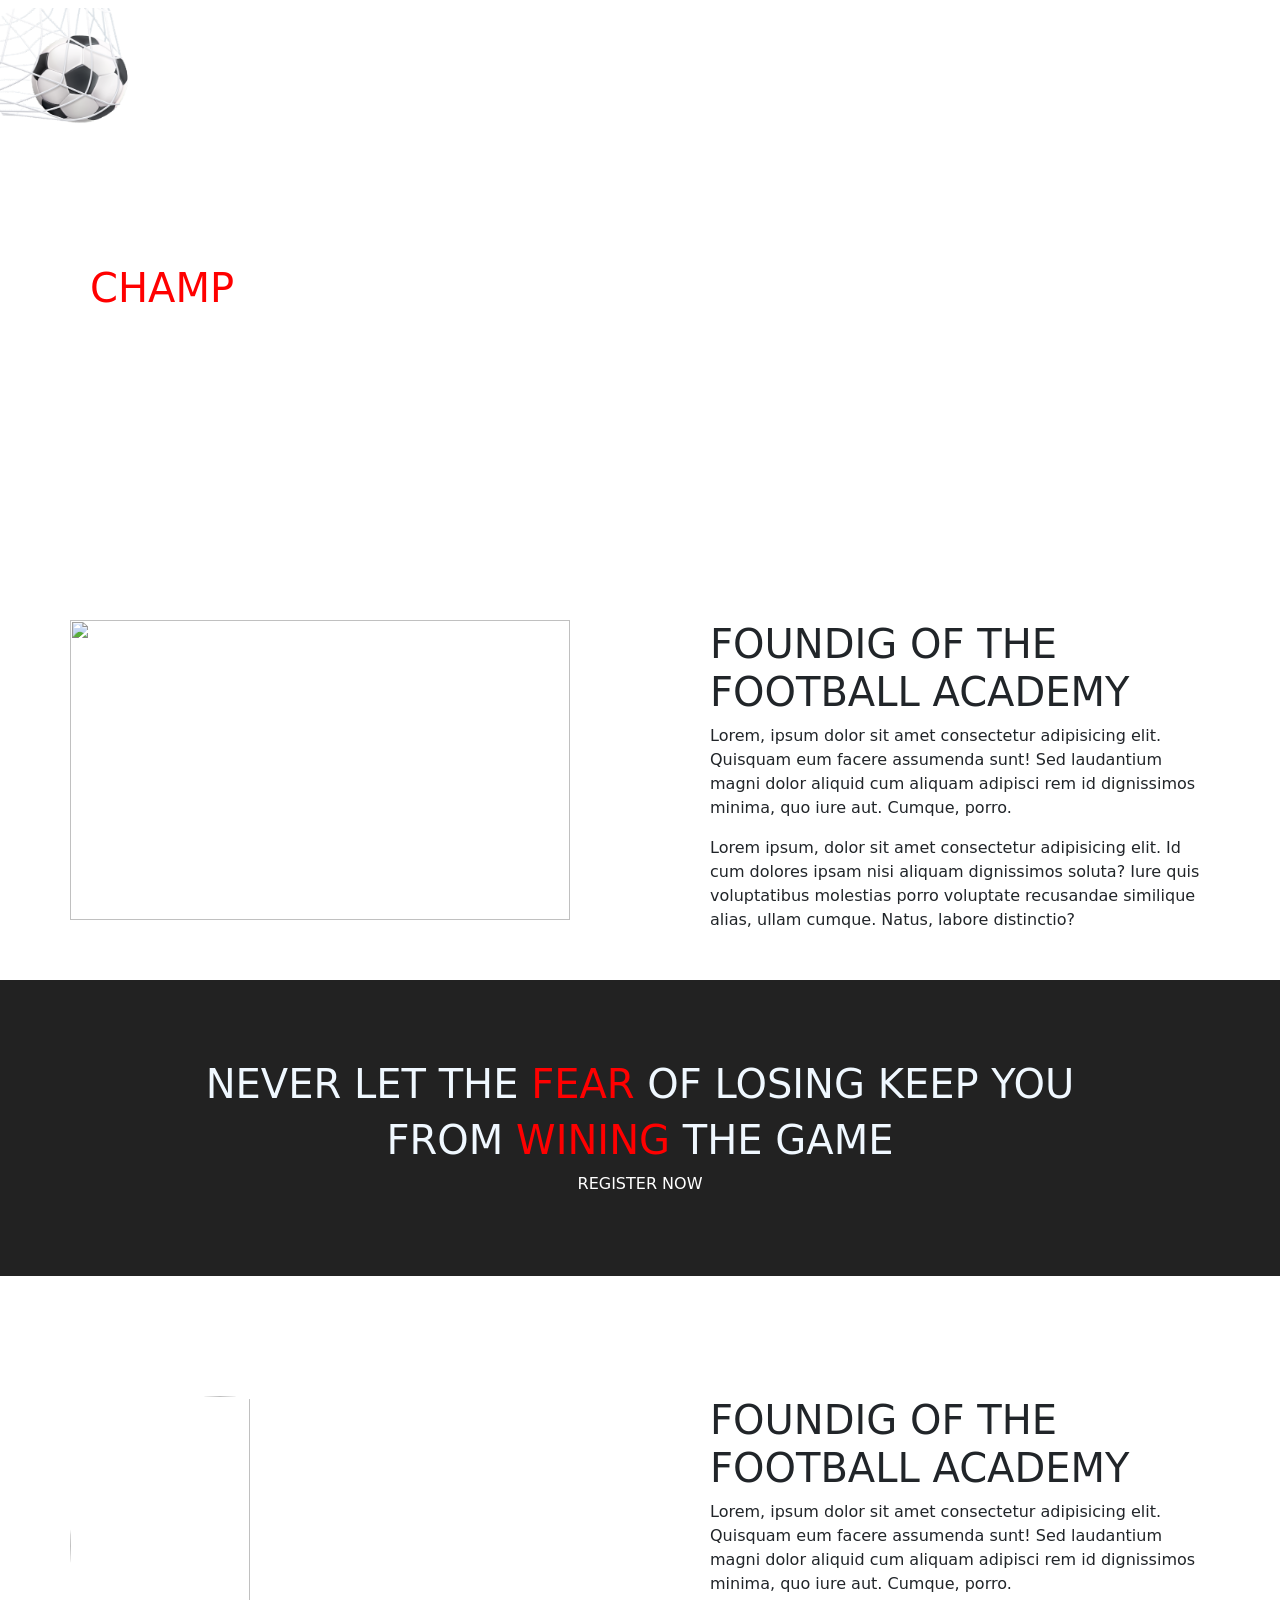
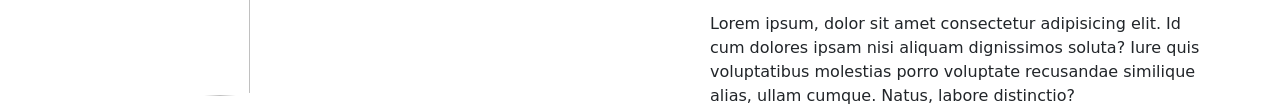
==== index.html @ 8cf81455 "football webpage" ====
<!DOCTYPE html>
<html lang="en">

<head>
  <meta charset="UTF-8">
  <meta name="viewport" content="width=device-width, initial-scale=1.0">
  <title>Document</title>
   <link href="https://cdn.jsdelivr.net/npm/bootstrap@5.3.8/dist/css/bootstrap.min.css" rel="stylesheet" integrity="sha384-sRIl4kxILFvY47J16cr9ZwB07vP4J8+LH7qKQnuqkuIAvNWLzeN8tE5YBujZqJLB" crossorigin="anonymous">
  <style>
    .left img {
      height: 200px;
      width: 200px;
    }

    .header{
      height: 500px;
      width: 100%;
      background-image: url(./header.png);
      background-size: cover;
      background-size: 100% 500px;
      background-repeat: no-repeat;
     background-position:center ;
      
    }

    .left {
      display: flex;
    }

    .left a {
      margin-top: 50px;
      font-family: 'Franklin Gothic Medium', 'Arial Narrow', Arial, sans-serif;
      color: white;
    }

    .navbar {
      display: flex;
      justify-content: space-between;
    }


    .right {
     display: flex;
     margin-top:-70px;
    }

    .right a{
      padding-right: 10px;
      font-family: 'Franklin Gothic Medium', 'Arial Narrow', Arial, sans-serif;
    }
    .right{
      margin-right: 90px;
    }

    

    .main-content h1{
       margin-left  : 50px;
    }

    .main-content span{
      color: red;
    }

    .left-main{
      height: 300px;
      width: 500px;
    }

    .right-main {
      height: 300px;
      width:500px ;
    }

    .right-main img{
      width: 100%;
      height: 100%;
    }

     .main-section3  img{
      width: 60%;
      height: 100%;
      border-radius: 50%;
    }

    .main-section{
      display: flex;
     justify-content: center;
     justify-content: space-around;
     margin-top: 120px;
     padding-bottom: 10px;
    }

     .main-section3{
      display: flex;
     justify-content: center;
     justify-content: space-around;
     margin-top: 120px;
     padding-bottom: 10px;

    }
    .main-section2{
      margin-top: 50px;
      text-align: center;
      background-color: rgb(34, 34, 34);
      color: aliceblue;
      padding: 80px;
    }

    .sk-color{
      color: red;
    }

    .sk-white-color{
      color: white;
      text-decoration: none;
    }

  </style>
</head>

<body>
  <header class="header">
    <div class="navbar">
      <div class="left">
        <img src="./logo.png" alt="">
        <a class="sk-white-color">CHAMPACAD</a>
      </div>
      <div class="right">
        <a class="sk-white-color" >HOME</a><a class="sk-white-color">ABOUT</a><a class="sk-white-color">REGISTER</a><a class="sk-white-color">CONTACT</a>
      </div>
    </div>

    <div class="main-content">
      <h1 class="sk-white-color">TRAIN LIKE ..<br>A  <span class="sk-heading">CHAMP</span></h1>
    </div>
  </header>

  <div class="main-section">
    <div class="right-main">
      <img src="./picture1 (1).png" alt="">
    </div>
    <div class="left-main">
      <h1>FOUNDIG OF THE FOOTBALL ACADEMY</h1>
      <P>Lorem, ipsum dolor sit amet consectetur adipisicing elit. Quisquam eum facere assumenda sunt! Sed laudantium magni dolor aliquid cum aliquam adipisci rem id dignissimos minima, quo iure aut. Cumque, porro.</P>
      <P>Lorem ipsum, dolor sit amet consectetur adipisicing elit. Id cum dolores ipsam nisi aliquam dignissimos soluta? Iure quis voluptatibus molestias porro voluptate recusandae similique alias, ullam cumque. Natus, labore distinctio?</P>
    </div>
  </div>

  <div class="main-section2">
    <h1>NEVER LET THE <span class="sk-color"> FEAR </span>OF LOSING KEEP YOU </h1>
    <h1>FROM <span class="sk-color"> WINING</span> THE GAME</h1>
    <a class="sk-white-color">REGISTER NOW</a>
  </div>


   <div class="main-section3">
    <div class="right-main">
      <img src="./picture1 (1).png" alt="">
    </div>
    <div class="left-main">
      <h1>FOUNDIG OF THE FOOTBALL ACADEMY</h1>
      <P>Lorem, ipsum dolor sit amet consectetur adipisicing elit. Quisquam eum facere assumenda sunt! Sed laudantium magni dolor aliquid cum aliquam adipisci rem id dignissimos minima, quo iure aut. Cumque, porro.</P>
      <P>Lorem ipsum, dolor sit amet consectetur adipisicing elit. Id cum dolores ipsam nisi aliquam dignissimos soluta? Iure quis voluptatibus molestias porro voluptate recusandae similique alias, ullam cumque. Natus, labore distinctio?</P>
    </div>
  </div>
</body>

</html>
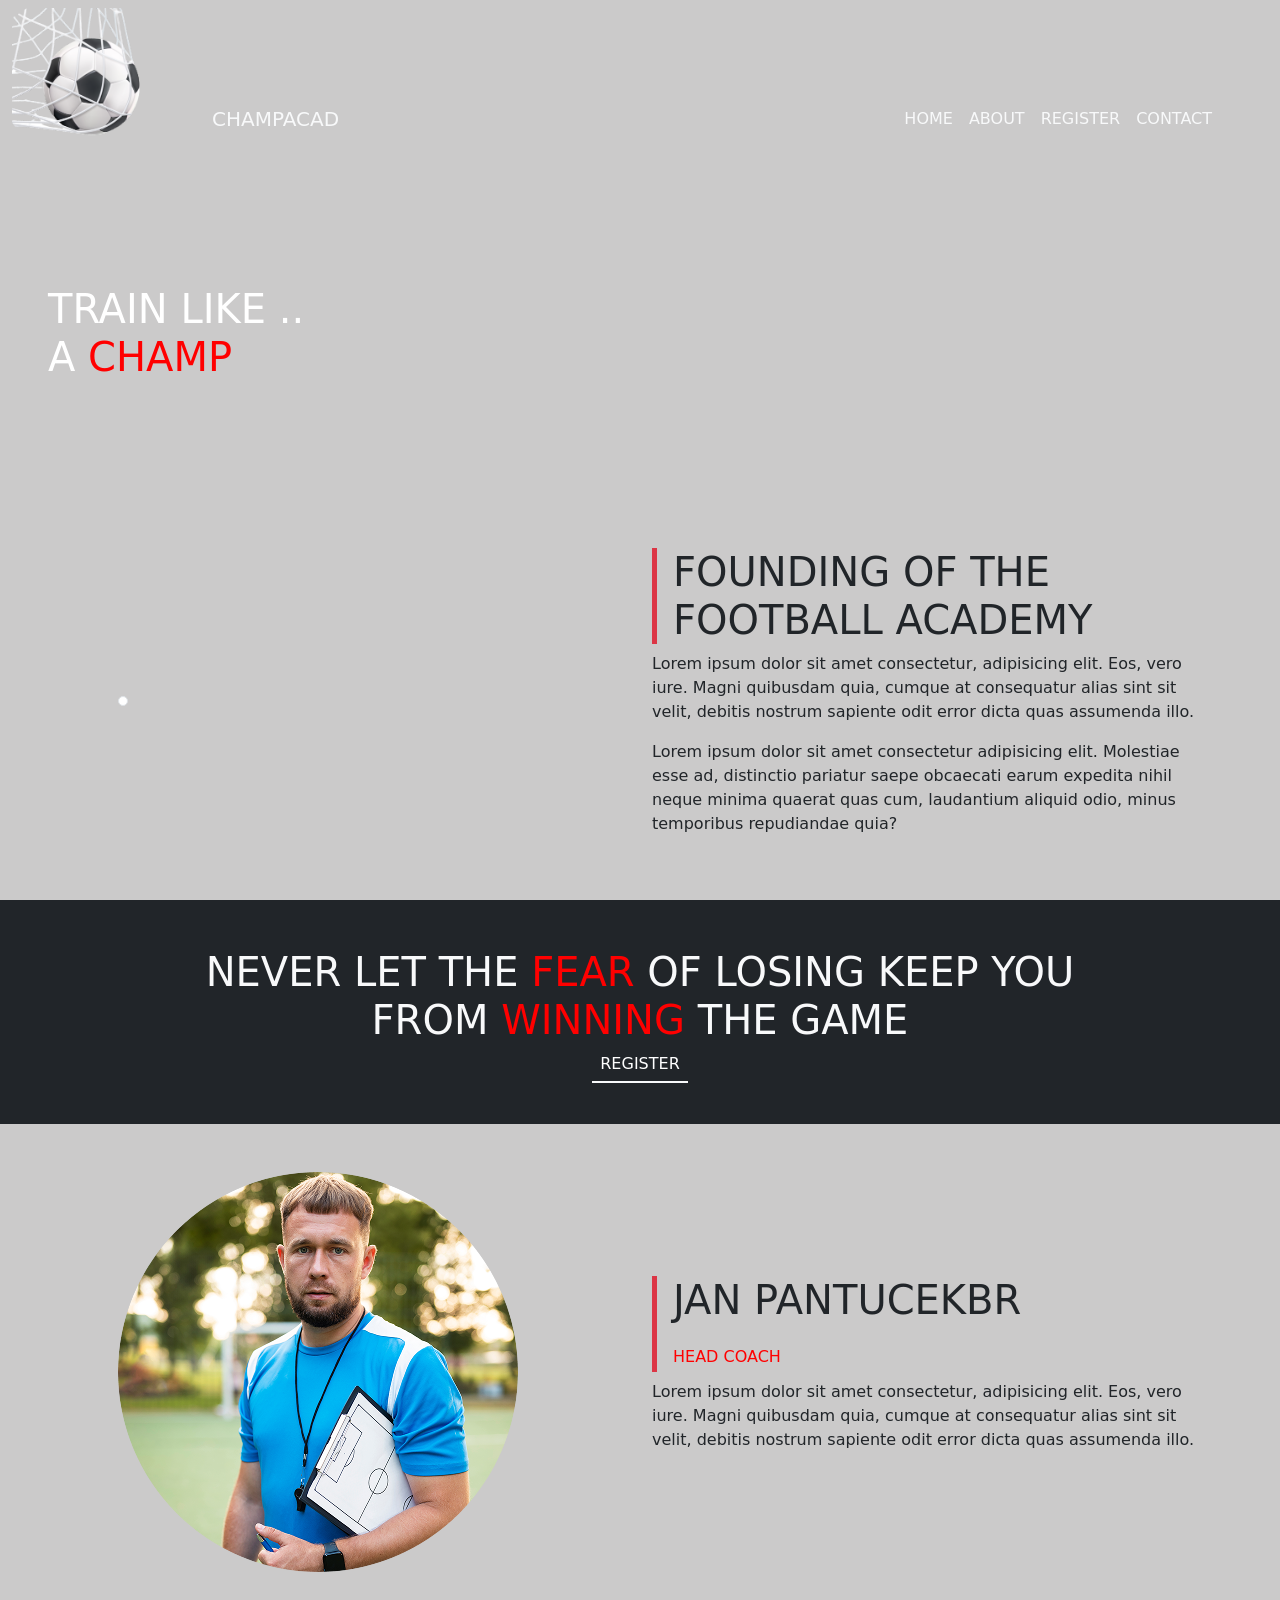
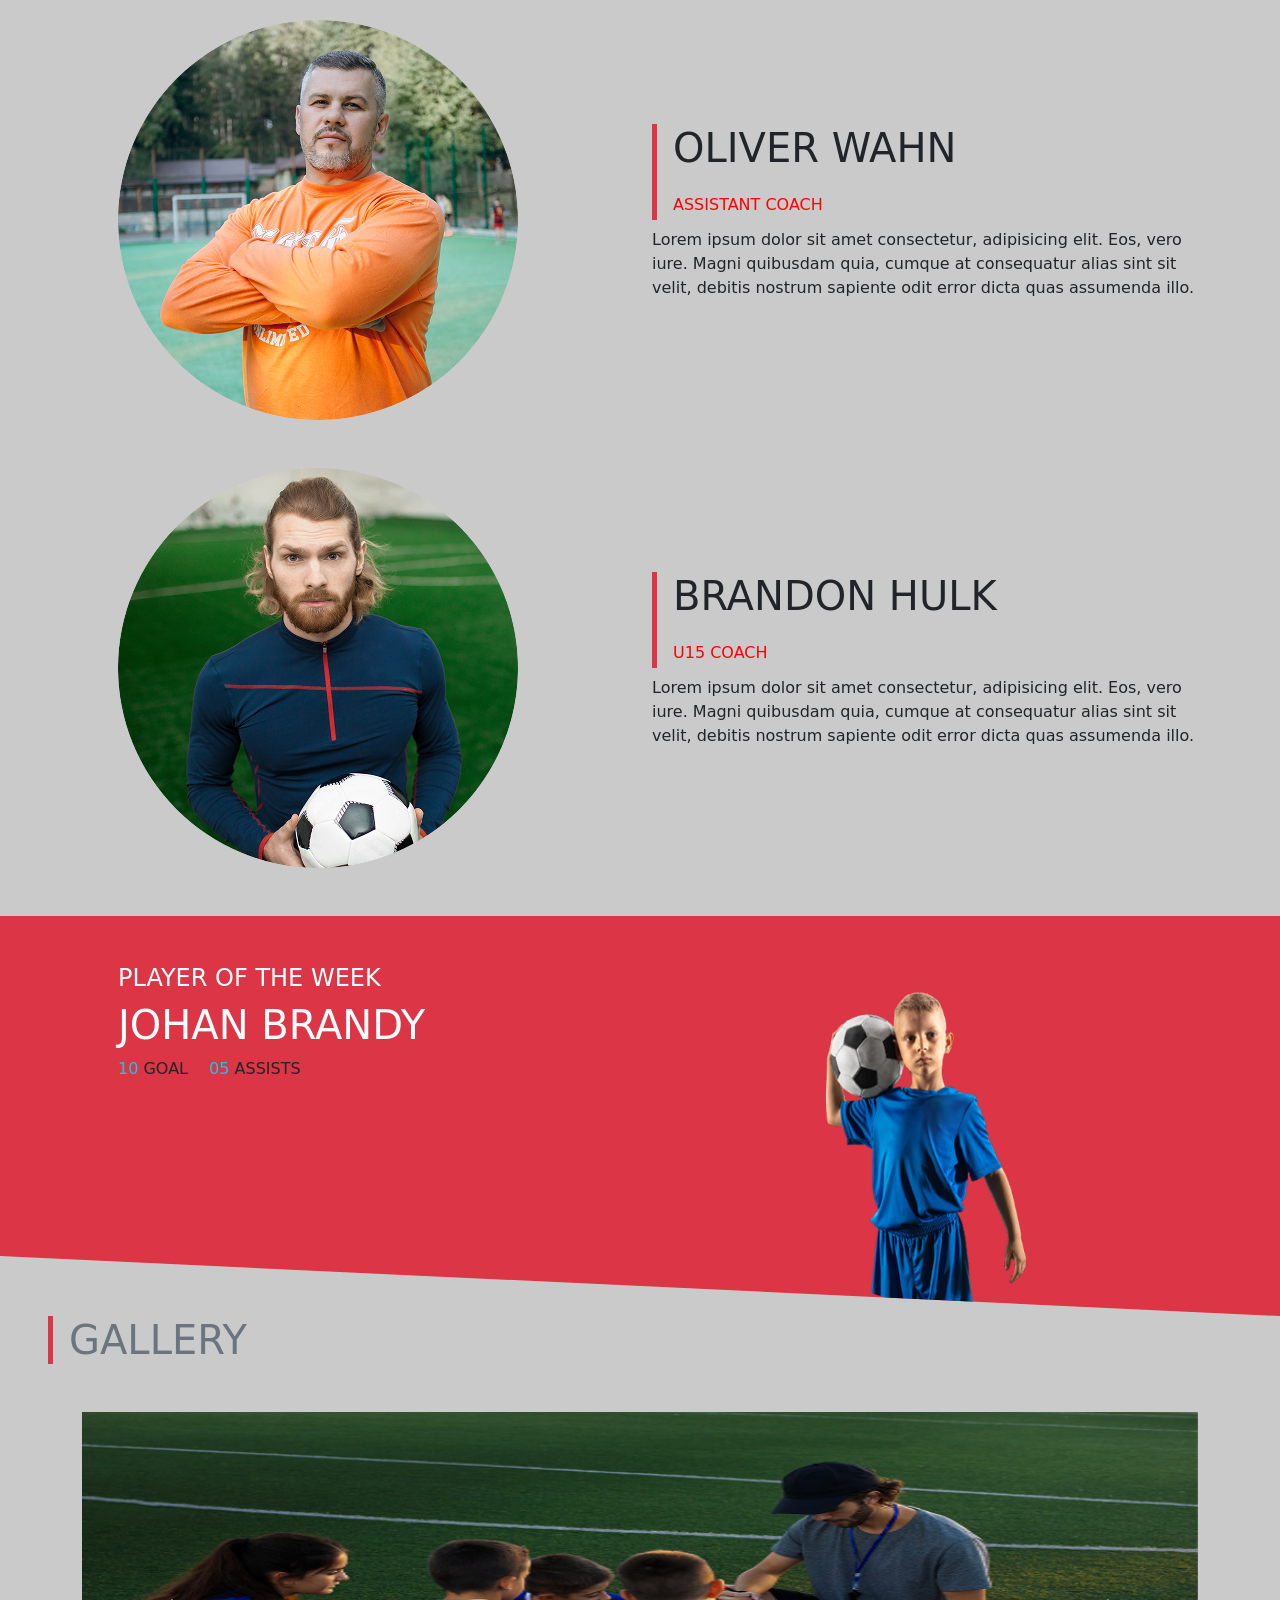
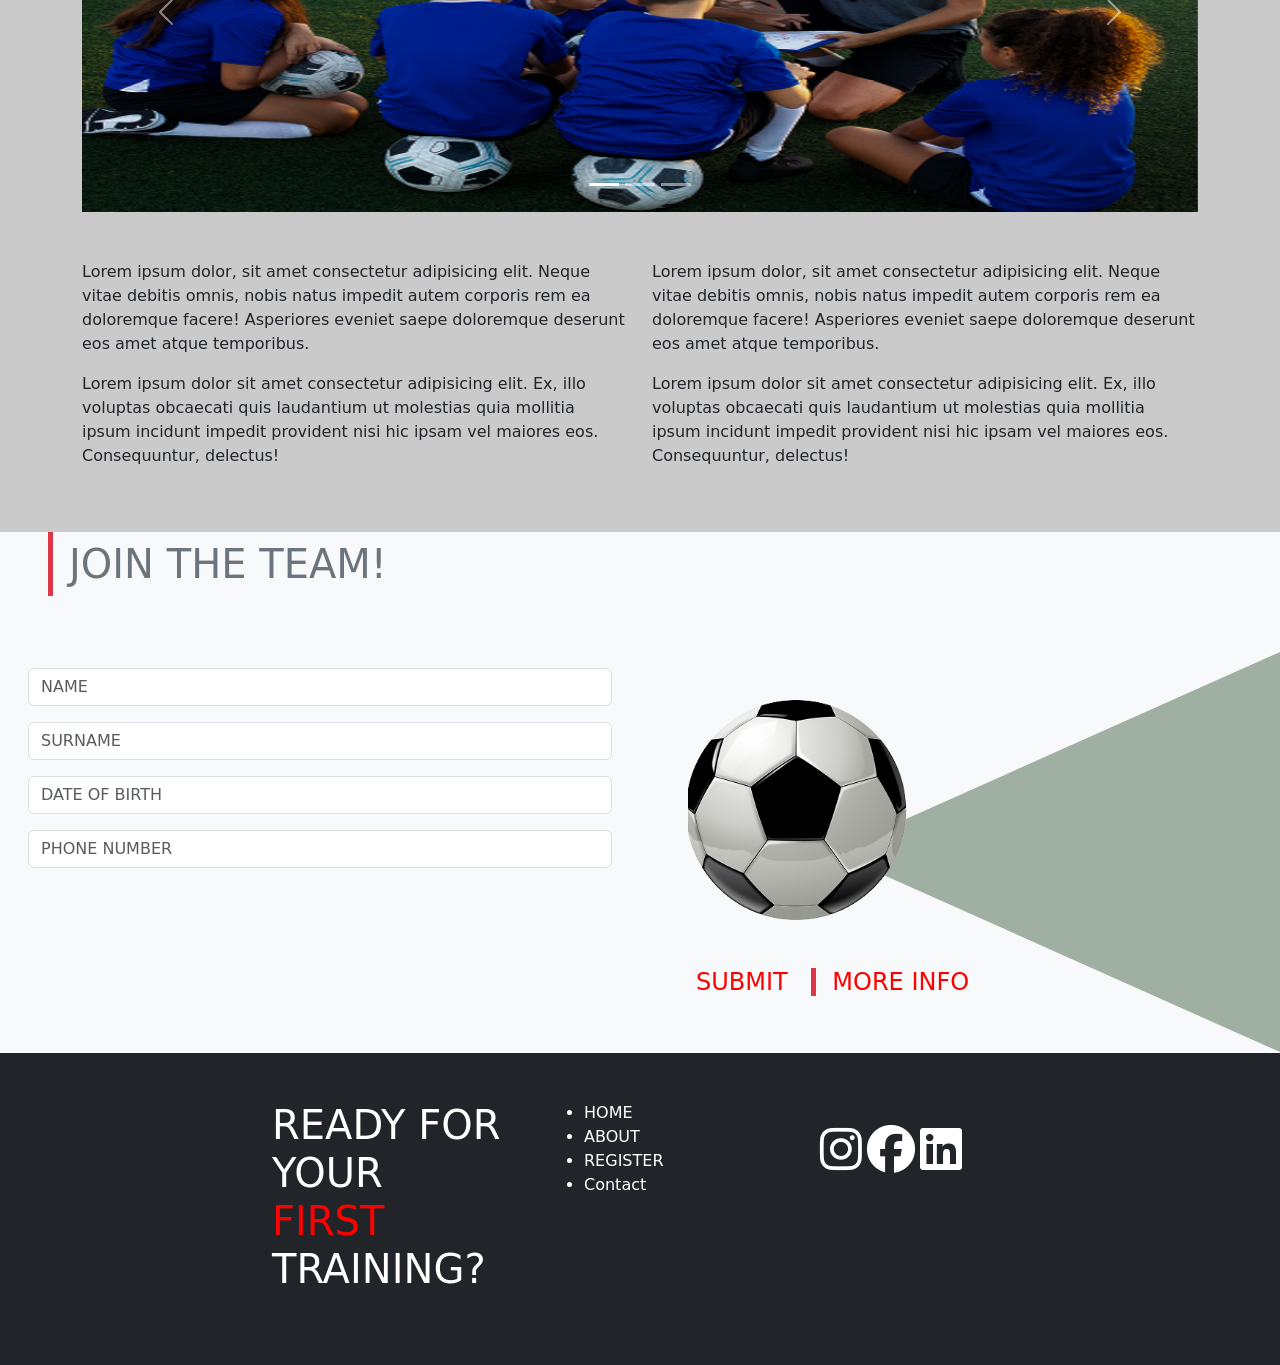
==== commit 05225200: "updated" ====
--- a/index.html
+++ b/index.html
@@ -5,165 +5,253 @@
   <meta charset="UTF-8">
   <meta name="viewport" content="width=device-width, initial-scale=1.0">
   <title>Document</title>
-   <link href="https://cdn.jsdelivr.net/npm/bootstrap@5.3.8/dist/css/bootstrap.min.css" rel="stylesheet" integrity="sha384-sRIl4kxILFvY47J16cr9ZwB07vP4J8+LH7qKQnuqkuIAvNWLzeN8tE5YBujZqJLB" crossorigin="anonymous">
-  <style>
-    .left img {
-      height: 200px;
-      width: 200px;
-    }
-
-    .header{
-      height: 500px;
-      width: 100%;
-      background-image: url(./header.png);
-      background-size: cover;
-      background-size: 100% 500px;
-      background-repeat: no-repeat;
-     background-position:center ;
-      
-    }
-
-    .left {
-      display: flex;
-    }
-
-    .left a {
-      margin-top: 50px;
-      font-family: 'Franklin Gothic Medium', 'Arial Narrow', Arial, sans-serif;
-      color: white;
-    }
-
-    .navbar {
-      display: flex;
-      justify-content: space-between;
-    }
-
-
-    .right {
-     display: flex;
-     margin-top:-70px;
-    }
-
-    .right a{
-      padding-right: 10px;
-      font-family: 'Franklin Gothic Medium', 'Arial Narrow', Arial, sans-serif;
-    }
-    .right{
-      margin-right: 90px;
-    }
-
-    
-
-    .main-content h1{
-       margin-left  : 50px;
-    }
-
-    .main-content span{
-      color: red;
-    }
-
-    .left-main{
-      height: 300px;
-      width: 500px;
-    }
-
-    .right-main {
-      height: 300px;
-      width:500px ;
-    }
-
-    .right-main img{
-      width: 100%;
-      height: 100%;
-    }
-
-     .main-section3  img{
-      width: 60%;
-      height: 100%;
-      border-radius: 50%;
-    }
-
-    .main-section{
-      display: flex;
-     justify-content: center;
-     justify-content: space-around;
-     margin-top: 120px;
-     padding-bottom: 10px;
-    }
-
-     .main-section3{
-      display: flex;
-     justify-content: center;
-     justify-content: space-around;
-     margin-top: 120px;
-     padding-bottom: 10px;
-
-    }
-    .main-section2{
-      margin-top: 50px;
-      text-align: center;
-      background-color: rgb(34, 34, 34);
-      color: aliceblue;
-      padding: 80px;
-    }
-
-    .sk-color{
-      color: red;
-    }
-
-    .sk-white-color{
-      color: white;
-      text-decoration: none;
-    }
-
-  </style>
+  <link rel="stylesheet" href="https://cdnjs.cloudflare.com/ajax/libs/font-awesome/6.5.2/css/all.min.css">
+  <link href="https://cdn.jsdelivr.net/npm/bootstrap@5.3.8/dist/css/bootstrap.min.css" rel="stylesheet"
+    integrity="sha384-sRIl4kxILFvY47J16cr9ZwB07vP4J8+LH7qKQnuqkuIAvNWLzeN8tE5YBujZqJLB" crossorigin="anonymous">
+  <link rel="stylesheet" href="style.css">
 </head>
 
 <body>
-  <header class="header">
-    <div class="navbar">
-      <div class="left">
-        <img src="./logo.png" alt="">
-        <a class="sk-white-color">CHAMPACAD</a>
-      </div>
-      <div class="right">
-        <a class="sk-white-color" >HOME</a><a class="sk-white-color">ABOUT</a><a class="sk-white-color">REGISTER</a><a class="sk-white-color">CONTACT</a>
-      </div>
-    </div>
-
-    <div class="main-content">
-      <h1 class="sk-white-color">TRAIN LIKE ..<br>A  <span class="sk-heading">CHAMP</span></h1>
-    </div>
+  <header>
+    <nav class="navbar navbar-expand-lg  ">  
+      <div class="container-fluid justify-content-between">
+        <img src="./logo.png" class="customimg" alt="">
+        <a class="navbar-brand text-light" href="#">CHAMPACAD</a>
+        <button class="navbar-toggler bg-light" type="button" data-bs-toggle="collapse" data-bs-target="#navbarNavDropdown"
+          aria-controls="navbarNavDropdown" aria-expanded="false" aria-label="Toggle navigation">
+          <span class="navbar-toggler-icon"></span>
+        </button>
+        <div class="collapse navbar-collapse justify-content-end me-5" id="navbarNavDropdown">
+          <ul class="navbar-nav">
+            <li class="nav-item">
+              <a class="nav-link text-light " href="#">HOME</a>
+            </li>
+            <li class="nav-item ">
+              <a class="nav-link text-light" href="#">ABOUT</a>
+            </li>
+            <li class="nav-item">
+              <a class="nav-link text-light" href="#">REGISTER</a>
+            </li>
+            <li class="nav-item">
+              <a class="nav-link text-light" href="#">CONTACT</a>
+            </li>
+
+          </ul>
+        </div>
+      </div>
+    </nav>
+    <h1 class="sk-white-color mt-5 mx-5">TRAIN LIKE ..<br>A <span class="sk-heading">CHAMP</span></h1>
   </header>
 
-  <div class="main-section">
-    <div class="right-main">
-      <img src="./picture1 (1).png" alt="">
-    </div>
-    <div class="left-main">
-      <h1>FOUNDIG OF THE FOOTBALL ACADEMY</h1>
-      <P>Lorem, ipsum dolor sit amet consectetur adipisicing elit. Quisquam eum facere assumenda sunt! Sed laudantium magni dolor aliquid cum aliquam adipisci rem id dignissimos minima, quo iure aut. Cumque, porro.</P>
-      <P>Lorem ipsum, dolor sit amet consectetur adipisicing elit. Id cum dolores ipsam nisi aliquam dignissimos soluta? Iure quis voluptatibus molestias porro voluptate recusandae similique alias, ullam cumque. Natus, labore distinctio?</P>
-    </div>
-  </div>
-
-  <div class="main-section2">
-    <h1>NEVER LET THE <span class="sk-color"> FEAR </span>OF LOSING KEEP YOU </h1>
-    <h1>FROM <span class="sk-color"> WINING</span> THE GAME</h1>
-    <a class="sk-white-color">REGISTER NOW</a>
-  </div>
-
-
-   <div class="main-section3">
-    <div class="right-main">
-      <img src="./picture1 (1).png" alt="">
-    </div>
-    <div class="left-main">
-      <h1>FOUNDIG OF THE FOOTBALL ACADEMY</h1>
-      <P>Lorem, ipsum dolor sit amet consectetur adipisicing elit. Quisquam eum facere assumenda sunt! Sed laudantium magni dolor aliquid cum aliquam adipisci rem id dignissimos minima, quo iure aut. Cumque, porro.</P>
-      <P>Lorem ipsum, dolor sit amet consectetur adipisicing elit. Id cum dolores ipsam nisi aliquam dignissimos soluta? Iure quis voluptatibus molestias porro voluptate recusandae similique alias, ullam cumque. Natus, labore distinctio?</P>
-    </div>
-  </div>
+  <div class="container my-5">
+    <div class="row align-items-center justify-content-center">
+      <div class="col-12 col-md-6 px-5">
+        <img src="./picture1 (1).png" class="img-fluid   img-thumbnail" alt="">
+      </div>
+      <div class="col-12 col-md-6">
+        <h1 class=" border-start border-5 border-danger ps-3">FOUNDING OF THE <br>FOOTBALL ACADEMY</h1>
+        <P>Lorem ipsum dolor sit amet consectetur, adipisicing elit. Eos, vero iure. Magni quibusdam quia, cumque at
+          consequatur alias sint sit velit, debitis nostrum sapiente odit error dicta quas assumenda illo.</P>
+        <P>Lorem ipsum dolor sit amet consectetur adipisicing elit. Molestiae esse ad, distinctio pariatur saepe
+          obcaecati earum expedita nihil neque minima quaerat quas cum, laudantium aliquid odio, minus temporibus
+          repudiandae quia?</P>
+      </div>
+    </div>
+  </div>
+
+
+  <div class="container-fluid text-center bg-dark text-light p-5 h-100">
+    <h1>NEVER LET THE <span class="sk-heading">FEAR</span> OF LOSING KEEP YOU <br> FROM <span
+        class="sk-heading">WINNING</span> THE GAME</h1>
+    <a class="sk-white-color border-bottom border-2 border-light p-2">REGISTER</a>
+  </div>
+
+
+
+  <div class="container my-5">
+    <div class="row align-items-center justify-content-center">
+      <div class="col-12 col-md-6 px-5">
+        <img src="./Ellipse 1.png" class="img-fluid rounded-circle " alt="">
+      </div>
+      <div class="col-12 col-md-6">
+        <h1 class=" border-start border-5 border-danger ps-3">JAN PANTUCEKBR<br><span class="sk-heading h6">HEAD
+            COACH</span>
+        </h1>
+        <P>Lorem ipsum dolor sit amet consectetur, adipisicing elit. Eos, vero iure. Magni quibusdam quia, cumque at
+          consequatur alias sint sit velit, debitis nostrum sapiente odit error dicta quas assumenda illo.</P>
+      </div>
+    </div>
+  </div>
+
+
+  <div class="container my-5">
+    <div class="row align-items-center justify-content-center">
+      <div class="col-12 col-md-6 px-5">
+        <img src="./Ellipse 5.png" class="img-fluid rounded-circle " alt="">
+      </div>
+      <div class="col-12 col-md-6">
+        <h1 class=" border-start border-5 border-danger ps-3">OLIVER WAHN <br><span class="sk-heading h6">ASSISTANT
+            COACH</span>
+        </h1>
+        <P>Lorem ipsum dolor sit amet consectetur, adipisicing elit. Eos, vero iure. Magni quibusdam quia, cumque at
+          consequatur alias sint sit velit, debitis nostrum sapiente odit error dicta quas assumenda illo.</P>
+      </div>
+    </div>
+  </div>
+
+
+
+  <div class="container my-5">
+    <div class="row align-items-center justify-content-center">
+      <div class="col-12 col-md-6 px-5">
+        <img src="./Ellipse 6.png" class="img-fluid rounded-circle " alt="">
+      </div>
+      <div class="col-12 col-md-6">
+        <h1 class=" border-start border-5 border-danger ps-3">BRANDON HULK <br><span class="sk-heading h6">U15
+            COACH</span>
+        </h1>
+        <P>Lorem ipsum dolor sit amet consectetur, adipisicing elit. Eos, vero iure. Magni quibusdam quia, cumque at
+          consequatur alias sint sit velit, debitis nostrum sapiente odit error dicta quas assumenda illo.</P>
+      </div>
+    </div>
+  </div>
+
+
+
+
+  <div class="position-relative overflow-hidden" style="height:400px;">
+
+    <!-- Rotated background -->
+    <div class="bg-danger position-absolute start-0 top-0 w-100 player-section">
+      <!-- Content -->
+      <div class="container text-white pt-5 ps-5 d-flex justify-content-between">
+
+        <div class="col-md-6">
+          <h4>PLAYER OF THE WEEK</h4>
+          <h1>JOHAN BRANDY</h1>
+          <p class="text-dark"><span class="text-info">10 </span>GOAL <span class="ms-3 text-info">05 </span>ASSISTS</p>
+        </div>
+
+        <div class="col-md-6">
+          <img src="./player 1 (1).png" class="customimg2" alt="">
+        </div>
+
+      </div>
+    </div>
+
+
+  </div>
+  <h1 class="border-start border-5 border-danger text-secondary ps-3 ms-5">GALLERY</h1>
+
+
+
+  <div class="container mt-5">
+  <div id="carouselExampleIndicators" class="carousel slide mb-5">
+  <div class="carousel-indicators">
+    <button type="button" data-bs-target="#carouselExampleIndicators" data-bs-slide-to="0" class="active" aria-current="true" aria-label="Slide 1"></button>
+    <button type="button" data-bs-target="#carouselExampleIndicators" data-bs-slide-to="1" aria-label="Slide 2"></button>
+    <button type="button" data-bs-target="#carouselExampleIndicators" data-bs-slide-to="2" aria-label="Slide 3"></button>
+  </div>
+  <div class="carousel-inner">
+    <div class="carousel-item active">
+      <img src="./train3 1.png " class="d-block w-100 customImage" alt="...">
+    </div>
+    <div class="carousel-item">
+      <img src="./train1 1.png" class="d-block w-100 customImage" alt="...">
+    </div>
+    <div class="carousel-item">
+      <img src="./train2 1.png" class="d-block w-100 customImage" alt="...">
+    </div>
+  </div>
+  <button class="carousel-control-prev" type="button" data-bs-target="#carouselExampleIndicators" data-bs-slide="prev">
+    <span class="carousel-control-prev-icon" aria-hidden="true"></span>
+    <span class="visually-hidden">Previous</span>
+  </button>
+  <button class="carousel-control-next" type="button" data-bs-target="#carouselExampleIndicators" data-bs-slide="next">
+    <span class="carousel-control-next-icon" aria-hidden="true"></span>
+    <span class="visually-hidden">Next</span>
+  </button>
+</div>
+</div>
+
+<div class="container m-5 mx-auto">
+  <div class="row  justify-content-center">
+    <div class="col-12 col-md-6 ">
+        <p>Lorem ipsum dolor, sit amet consectetur adipisicing elit. Neque vitae debitis omnis, nobis natus impedit autem corporis rem ea doloremque facere! Asperiores eveniet saepe doloremque deserunt eos amet atque temporibus.</p>
+        <p>Lorem ipsum dolor sit amet consectetur adipisicing elit. Ex, illo voluptas obcaecati quis laudantium ut molestias quia mollitia ipsum incidunt impedit provident nisi hic ipsam vel maiores eos. Consequuntur, delectus!</p>
+    </div>
+    <div class="col-12 col-md-6 ">
+        <p>Lorem ipsum dolor, sit amet consectetur adipisicing elit. Neque vitae debitis omnis, nobis natus impedit autem corporis rem ea doloremque facere! Asperiores eveniet saepe doloremque deserunt eos amet atque temporibus.</p>
+        <p>Lorem ipsum dolor sit amet consectetur adipisicing elit. Ex, illo voluptas obcaecati quis laudantium ut molestias quia mollitia ipsum incidunt impedit provident nisi hic ipsam vel maiores eos. Consequuntur, delectus!</p>
+    </div>
+  </div>
+</div>
+
+
+  <div class="container-fluid P-5 bg-light">
+    <div class="row">
+      <h1 class="border-start border-5 border-danger text-secondary p-2 ps-3 ms-5">JOIN THE TEAM!</h1>
+      <div class="col-12 col-md-6">
+        <form action="" class="mt-5 p-3">
+          <div class="input-group mb-3">
+            <input type="text" class="form-control" placeholder="NAME" aria-label="Username"
+              aria-describedby="basic-addon1">
+          </div>
+          <div class="input-group mb-3">
+            <input type="text" class="form-control" placeholder="SURNAME" aria-label="Username"
+              aria-describedby="basic-addon1">
+          </div>
+          <div class="input-group mb-3">
+            <input type="text" class="form-control" placeholder="DATE OF BIRTH" aria-label="Username"
+              aria-describedby="basic-addon1">
+          </div>
+          <div class="input-group mb-3 W-50">
+            <input type="text" class="form-control" placeholder="PHONE NUMBER" aria-label="Username"
+              aria-describedby="basic-addon1">
+          </div>
+        </form>
+      </div>
+      <div class="col-12 col-md-6 justify-content-between ballSection p-5 mt-5">
+        <img src="./ball 1.png" class="img-fluid mb-5 ballIMage " alt="">
+        <h4 class="sk-heading ms-2">SUBMIT <span class="ms-3 border-start border-5 border-danger ps-3 ">   MORE INFO </span> </h4>
+      </div>
+    </div>
+  </div>
+  
+
+
+
+
+
+  <div class="container-fluid">
+    <footer class="row row-cols-1 row-cols-sm-2 row-cols-md-5 py-5 justify-content-center  bg-dark text-white">
+
+      <div class="col mb-3 ms-5">
+        <h1 class="sk-white-color">
+          READY FOR YOUR <br>
+          <span class="sk-heading">FIRST</span> TRAINING?
+        </h1>
+      </div>
+
+      <div class="col mb-3 ms-4">
+        <ul>
+          <li>HOME</li>
+          <li>ABOUT</li>
+          <li>REGISTER</li>
+          <li>Contact</li>
+        </ul>
+      </div>
+      <div class="col mb-3 p-3 m-2 justify-content-between">
+        <i class="fa-brands fa-instagram customicon"></i>
+        <i class="fa-brands fa-facebook customicon"></i>
+        <i class="fa-brands fa-linkedin customicon"></i>
+      </div>
+
+    </footer>
+  </div>
+
+      <script src="https://cdn.jsdelivr.net/npm/bootstrap@5.3.8/dist/js/bootstrap.bundle.min.js" integrity="sha384-FKyoEForCGlyvwx9Hj09JcYn3nv7wiPVlz7YYwJrWVcXK/BmnVDxM+D2scQbITxI" crossorigin="anonymous"></script>
+
 </body>
 
 </html>
--- a/style.css
+++ b/style.css
@@ -0,0 +1,103 @@
+.customimg{
+  height: auto;
+  width: 200px;
+}
+
+
+:root{
+ --primary:#ff0000;
+ --secondary:#222;
+ --light:#ffffff;
+} 
+
+
+.sk-white-color{
+  color:var(--light);
+  text-decoration: none;
+}
+
+.sk-heading{ 
+  color: var(--primary);
+}
+
+
+    header{
+      height: 500px;
+      width: 100%;
+      background-image: url(./header.png);
+      background-size: cover;
+      background-size: 100% 500px;
+      background-repeat: no-repeat;
+     background-position:center ;
+      
+    }
+    
+ 
+/* 
+.rotate-bg{
+height:600px;
+top:-150px;
+left:-100px;
+transform: rotate(-12deg);
+} */
+
+
+.player-section{
+  background:#c62828;
+  height:400px;
+
+  clip-path: polygon(
+    0 0,
+    100% 0,
+    100% 100%,
+    0 85%
+  );
+}
+
+.customimg2{
+  height:410px;
+  width: 400px; 
+}
+
+.customicon{
+ font-size: 3rem;
+}
+
+
+body{
+  overflow-x: hidden;
+  background-color: rgb(203, 202, 202);
+}
+
+
+.customImage{
+ height: 400px;
+ width: 400px;
+}
+
+/* .ballIMage{
+  height: 200px;
+  width: 200px;
+} */
+.ballSection{
+  position: relative;
+  /* background: #e9ecef; light background */
+  overflow: hidden;
+}
+
+.ballSection::before{
+  content: "";
+  position: absolute;
+  top: 0;
+  right: 0;
+  width: 70%;
+  height: 400px;
+  background: #9fb0a3; /* green triangle */
+  clip-path: polygon(0% 50%, 100% 0%, 100% 100%);
+}
+
+.ballIMage{
+  width: 220px;
+  position: relative;
+  z-index: 2;
+}
